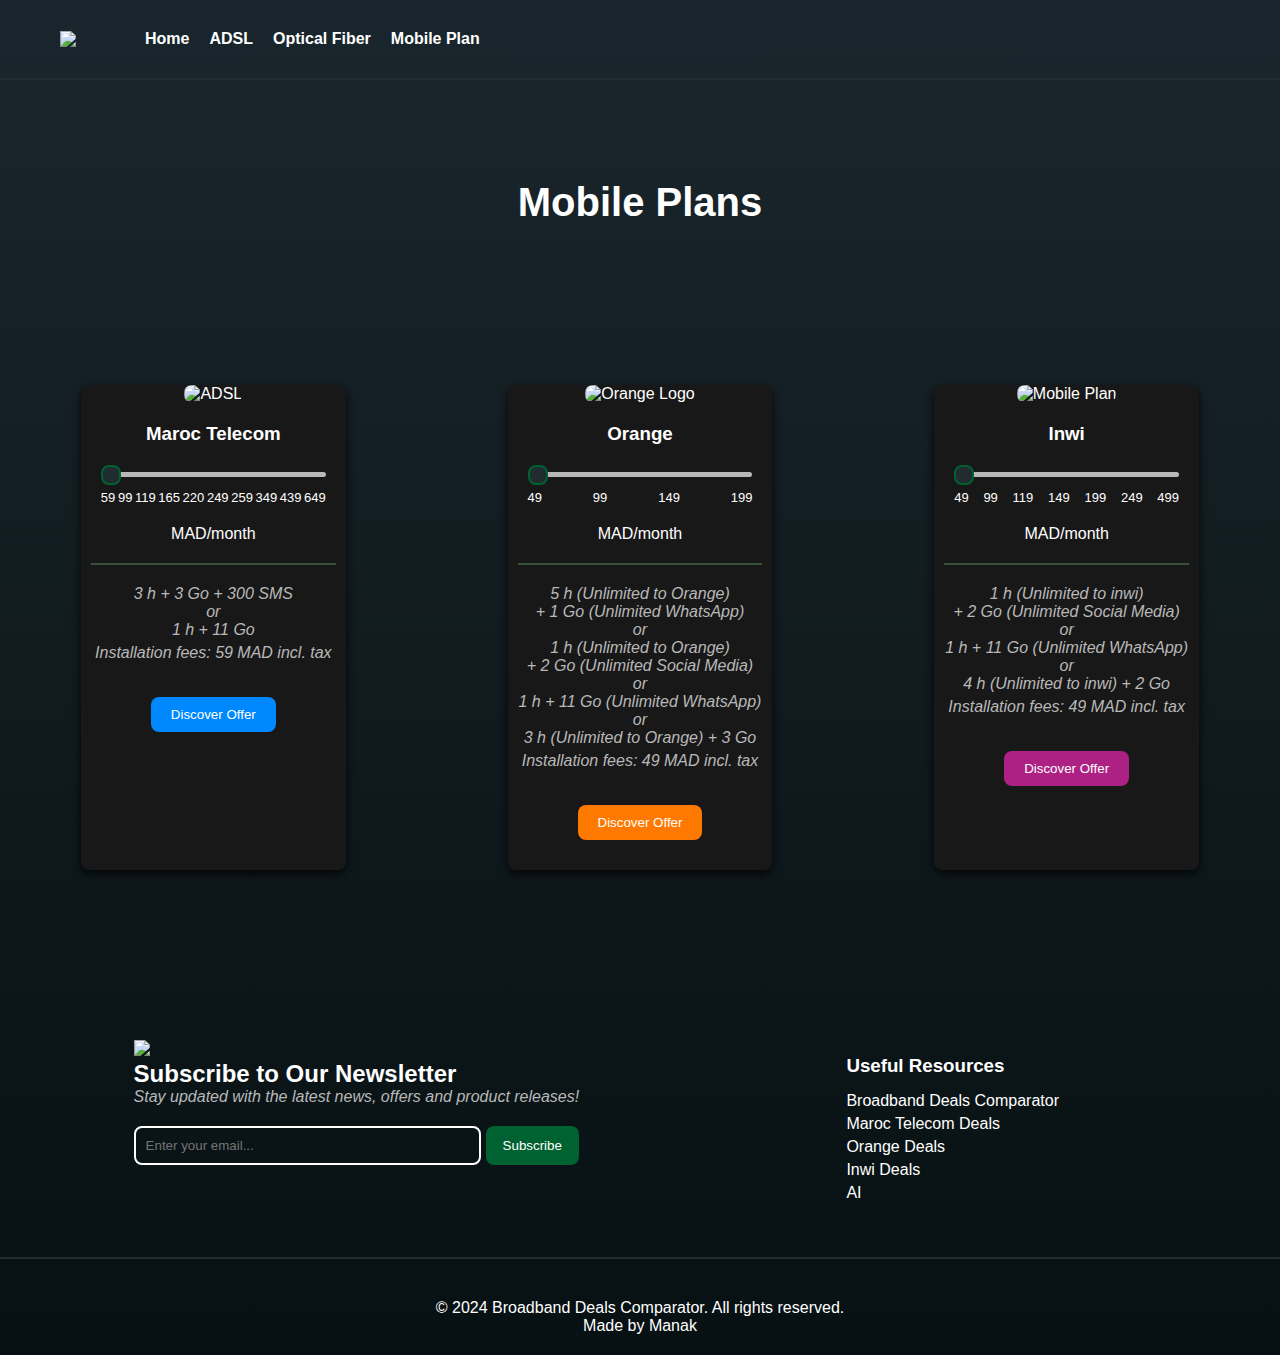
==== MobilePlan.html @ 1009ef17 "Add files via upload" ====
<!DOCTYPE html>
<html lang="en">
<head>
    <meta charset="UTF-8">
    <meta name="viewport" content="width=device-width, initial-scale=1.0">
    <title>Broadband Deals Comparator</title>
    <link rel="icon" type="image/x-icon" href="IMG/Low Connection.png">
    <link rel="stylesheet" href="style.css">
</head>
<body>
    <header>
        <img src="IMG/png-clipart-green-star-illustration-flag-of-morocco-moroccan-cuisine-five-pointed-star-french-protectorate-in-morocco-morocco-miscellaneous-angle.png">
        <nav>
            <ul>
                <li><a href="index.html">Home</a></li>
                <li><a href="ADSL.html">ADSL</a></li>
                <li><a href="OpticalFiber.html">Optical Fiber</a></li>
                <li><a href="MobilePlan.html">Mobile Plan</a></li>
            </ul>
        </nav>
    </header>
    <hr class="separator">
    <article>
        <section class="welcome">
            <h1>Mobile Plans</h1>
        </section>
        <figure>
            <section class="container" id="content">
                <div class="card">
                    <img src="IMG/MT-logo.png" alt="ADSL">
                    <h3>Maroc Telecom</h3>
                    <div class="slider-container">
                        <input type="range" id="speedSlider" min="0" max="9" step="1" value="0">
                        <div class="slider-labels">
                            <span>59</span>
                            <span>99</span>
                            <span>119</span>
                            <span>165</span>
                            <span>220</span>
                            <span>249</span>
                            <span>259</span>
                            <span>349</span>
                            <span>439</span>
                            <span>649</span>
                        </div>
                    </div>
                    <p>MAD/month</p>
                    <hr class="separator-v2">
                    <p class="gray"><span id="Mbps">3 h + 3 Go + 300 SMS<br>
                        or<br>
                        1 h + 11 Go</span></p>
                    <p class="gray">Installation fees: <span id="fees">59</span> MAD incl. tax</p>
                    <button class="MT-btn"><a href="https://www.iam.ma/particulier/offres-mobiles/offres/Forfaits%20Mobile/index.aspx" target="_blank">Discover Offer</a></button>
                </div>
                <div class="card">
                    <img src="IMG/Accueil.png" alt="Orange Logo">
                    <h3>Orange</h3>
                    <div class="slider-container">
                        <input type="range" id="speedSlider-2" min="0" max="3" step="1" value="0">
                        <div class="slider-labels">
                            <span>49</span>
                            <span>99</span>
                            <span>149</span>
                            <span>199</span>
                        </div>
                    </div>
                    <p>MAD/month</p>
                    <hr class="separator-v2">
                    <p class="gray"><span id="Mbps-2">5 h (Unlimited to Orange)<br>
                        + 1 Go (Unlimited WhatsApp)<br>
                        or<br>
                        1 h (Unlimited to Orange)<br>
                        + 2 Go (Unlimited Social Media)<br>
                        or<br>
                        1 h + 11 Go (Unlimited WhatsApp)<br>
                        or<br>
                        3 h (Unlimited to Orange) + 3 Go</span></p>
                    <p class="gray">Installation fees: <span id="fees-2">49</span> MAD incl. tax</p>
                    <button class="OG-btn"><a href="https://boutique.orange.ma/fr/offres-mobile.html" target="_blank">Discover Offer</a></button>
                </div>
                <div class="card">
                    <img src="IMG/inwi-logo.png" alt="Mobile Plan">
                    <h3>Inwi</h3>
                    <div class="slider-container">
                        <input type="range" id="speedSlider-3" min="0" max="6" step="1" value="0">
                        <div class="slider-labels">
                            <span>49</span>
                            <span>99</span>
                            <span>119</span>
                            <span>149</span>
                            <span>199</span>
                            <span>249</span>
                            <span>499</span>
                        </div>
                    </div>
                    <p>MAD/month</p>
                    <hr class="separator-v2">
                    <p class="gray"><span id="Mbps-3">1 h (Unlimited to inwi)<br>
                        + 2 Go (Unlimited Social Media)<br>
                        or<br>
                        1 h + 11 Go (Unlimited WhatsApp)<br>
                        or<br>
                        4 h (Unlimited to inwi) + 2 Go</span></p>
                    <p class="gray">Installation fees: <span id="fees-3">49</span> MAD incl. tax</p>
                    <button class="NW-btn"><a href="https://inwi.ma/particuliers/offres-mobiles/forfait-mobile" target="_blank">Discover Offer</a></button>
                </div>
            </section>
            
            
        </figure>
    </article>
    <footer>
        <div class="footer-container" id="ftr">
            <div class="newsletter">
                <img src="IMG/Subscription.png">
                <h2>Subscribe to Our Newsletter</h2>
                <p class="gray">Stay updated with the latest news, offers and product releases!</p>
                <input class="mail-holder" type="email" placeholder="Enter your email..." required>
                <button class="sub-btn">Subscribe</button>
            </div>
            <div class="resources">
                <h3>Useful Resources</h3>
                <ul>
                    <li><a href="index.html">Broadband Deals Comparator</a></li>
                    <li><a href="https://www.iam.ma/index.aspx" target="_blank">Maroc Telecom Deals</a></li>
                    <li><a href="https://www.orange.ma" target="_blank">Orange Deals</a></li>
                    <li><a href="https://inwi.ma" target="_blank">Inwi Deals</a></li>
                    <li><a href="https://chatgpt.com/?model=auto" target="_blank">AI</a></li>
                </ul>
            </div>
        </div>
        <hr class="separator">
        <div class="footer-bottom">
            <p>&copy; 2024 Broadband Deals Comparator. All rights reserved.</p>
            <p>Made by Manak</p>
        </div>
    </footer>
    <script src="MP-script.js"></script>
</body>
</html>
---- style.css ----
* {
  margin: 0;
  padding: 0;
  box-sizing: border-box;
  font-family: "Helvetica Neue", Helvetica, Arial, sans-serif;
}
body {
  background: linear-gradient(to bottom, #1a262d, #071012);
  background-size: cover;
}
header {
  margin-top: 20px;
  margin-left: 40px;
  padding: 10px 20px;
  display: flex;
  align-items: center;
  color: white;
  text-align: center;
}
header img {
  width: 50px;
  margin-right: 15px;
}
nav ul {
  list-style: none;
  padding: 0;
  display: flex;
  flex-direction: row;
}
nav ul li {
  margin-left: 20px;
}
nav a {
  color: white;
  font-weight: bold;
  text-decoration: none;
  font-size: 1rem;
  transition: color 0.3s ease;
}
nav a:hover {
  color: #006230;
}
.separator {
  border: none;
  height: 2px;
  background-color: #202c2f;
  margin: 20px 0;
}
.welcome {
  color: white;
  margin: 100px auto;
  display: flex;
  justify-content: center;
  align-items: center;
  flex-direction: column;
}
.welcome h1 {
  font-size: 2.5rem;
  margin-bottom: 20px;
}
.btn-container {
  text-align: center;
  margin-top: 40px;
}
.btn-container a {
  text-decoration: none;
  color: white;
}
.btn-container button {
  display: inline-block;
  padding: 0.9rem 1.8rem;
  font-size: 1rem;
  font-weight: 700;
  color: white;
  border: 3px solid #006230;
  border-radius: 8px;
  cursor: pointer;
  position: relative;
  background-color: transparent;
  text-decoration: none;
  overflow: hidden;
  z-index: 1;
  font-family: inherit;
  margin-right: 10px;
}
.btn-container button::before {
  content: "";
  position: absolute;
  left: 0;
  top: 0;
  width: 100%;
  height: 100%;
  background-color: #006230;
  transform: translateX(-100%);
  transition: all 0.3s;
  z-index: -1;
}
.btn-container button:hover::before {
  transform: translateX(0);
}
.images-container {
  position: relative;
  width: 100%;
  height: 250px;
  overflow: hidden;
}
.row {
  display: flex;
  position: absolute;
  width: 100%;
  height: 100%;
  align-items: center;
}
.row1 {
  animation: slide-left 15s linear infinite;
  opacity: 0.2;
}
.row2 {
  animation: slide-right 15s linear infinite;
}
.images-container img {
  width: auto;
  height: 200px;
  margin: 0 10px;
  border-radius: 8px;
}
@keyframes slide-left {
  0% {
    transform: translateX(100%);
  }
  100% {
    transform: translateX(-100%);
  }
}
@keyframes slide-right {
  0% {
    transform: translateX(-100%);
  }
  100% {
    transform: translateX(100%);
  }
}
.container {
  color: white;
  display: flex;
  flex-wrap: wrap;
  justify-content: space-around;
  margin-top: 100px;
}
.card {
  max-width: 400px;
  flex: 0 1 auto;
  margin: 10px;
  background-color: #191818;
  border-radius: 8px;
  text-align: center;
  box-shadow: 0 4px 10px rgba(0, 0, 0, 0.8);
  margin-top: 40px;
}
.card img {
  width: 100%;
  height: 400px;
  border-radius: 8px;
  margin: 0 0 20px;
}
.card h3 {
  margin-bottom: 20px;
}
.separator-v2 {
  border: none;
  height: 2px;
  background-color: #384f3a;
  margin: 20px 10px;
}
.gray {
  color: #b8b8b8;
  font-style: italic;
  margin-bottom: 5px;
}
.card button {
  background-color: #006230;
  color: #fff;
  border: none;
  border-radius: 8px;
  padding: 10px 20px;
  cursor: pointer;
  margin: 30px 70px;
}
.card button:hover {
  box-shadow: 0 4px 10px rgba(0, 0, 0, 0.8);
}
.card button a {
  text-decoration: none;
  color: white;
}
.card .MT-btn {
  background-color: #0088ff;
}
.card .OG-btn {
  background-color: #ff7900;
}
.card .NW-btn {
  background-color: #ad2184;
}
footer {
  margin-top: 150px;
  color: white;
}
.footer-container {
  display: flex;
  justify-content: space-around;
  margin-bottom: 40px;
  flex-wrap: wrap;
}
.newsletter {
  min-width: 300px;
  margin: 10px;
}
.newsletter img {
  width: 50px;
}
.resources {
  min-width: 300px;
  margin: 10px;
}
.mail-holder {
  margin-top: 15px;
  background-color: transparent;
  padding: 10px;
  width: 78%;
  border: 2px solid white;
  border-radius: 8px;
  color: white;
}
.sub-btn {
  padding: 10px 15px;
  background-color: #006230;
  color: white;
  border: 2px solid #006230;
  border-radius: 8px;
  cursor: pointer;
}
.sub-btn:hover {
  background-color: transparent;
  color: #006230;
}
.resources h3 {
  margin: 15px 0;
}
.resources ul {
  list-style-type: none;
  padding: 0;
}
.resources li {
  margin: 5px 0;
}
.resources a {
  color: white;
  text-decoration: none;
}
.resources a:hover {
  text-decoration: underline;
  color: #006230;
}
.footer-bottom {
  text-align: center;
  margin-top: 40px;
  margin-bottom: 20px;
}
.slider-container {
  margin: 20px 20px;
  font-size: 13px;
}
input[type="range"] {
  -webkit-appearance: none;
  -moz-appearance: none;
  appearance: none;
  width: 100%;
  height: 5px;
  background: #b8b8b8;
  border-radius: 5px;
  outline: none;
}
input[type="range"]::-webkit-slider-thumb {
  -webkit-appearance: none;
  appearance: none;
  width: 20px;
  height: 20px;
  background: #202c2f;
  border: 2px solid #006230;
  border-radius: 8px;
  cursor: pointer;
}
.slider-labels {
  display: flex;
  justify-content: space-between;
  margin-top: 10px;
}
@media (max-width: 768px) {
  .container {
    flex-direction: column;
  }
  .card {
    flex: 1 1 100%;
    margin-bottom: 30px;

    display: flex;
    flex-direction: column;
    justify-content: space-between;
  }
  .card img {
    height: 320px;
  }
  nav ul {
    flex-direction: column;
    align-items: center;
  }
  nav ul li {
    margin: 10px 40px;
  }

  header img {
    max-width: 100%;
    height: auto;
  }
  .footer-container {
    flex-direction: column;
  }
  .newsletter,
  .resources {
    min-width: 100%;
  }
}
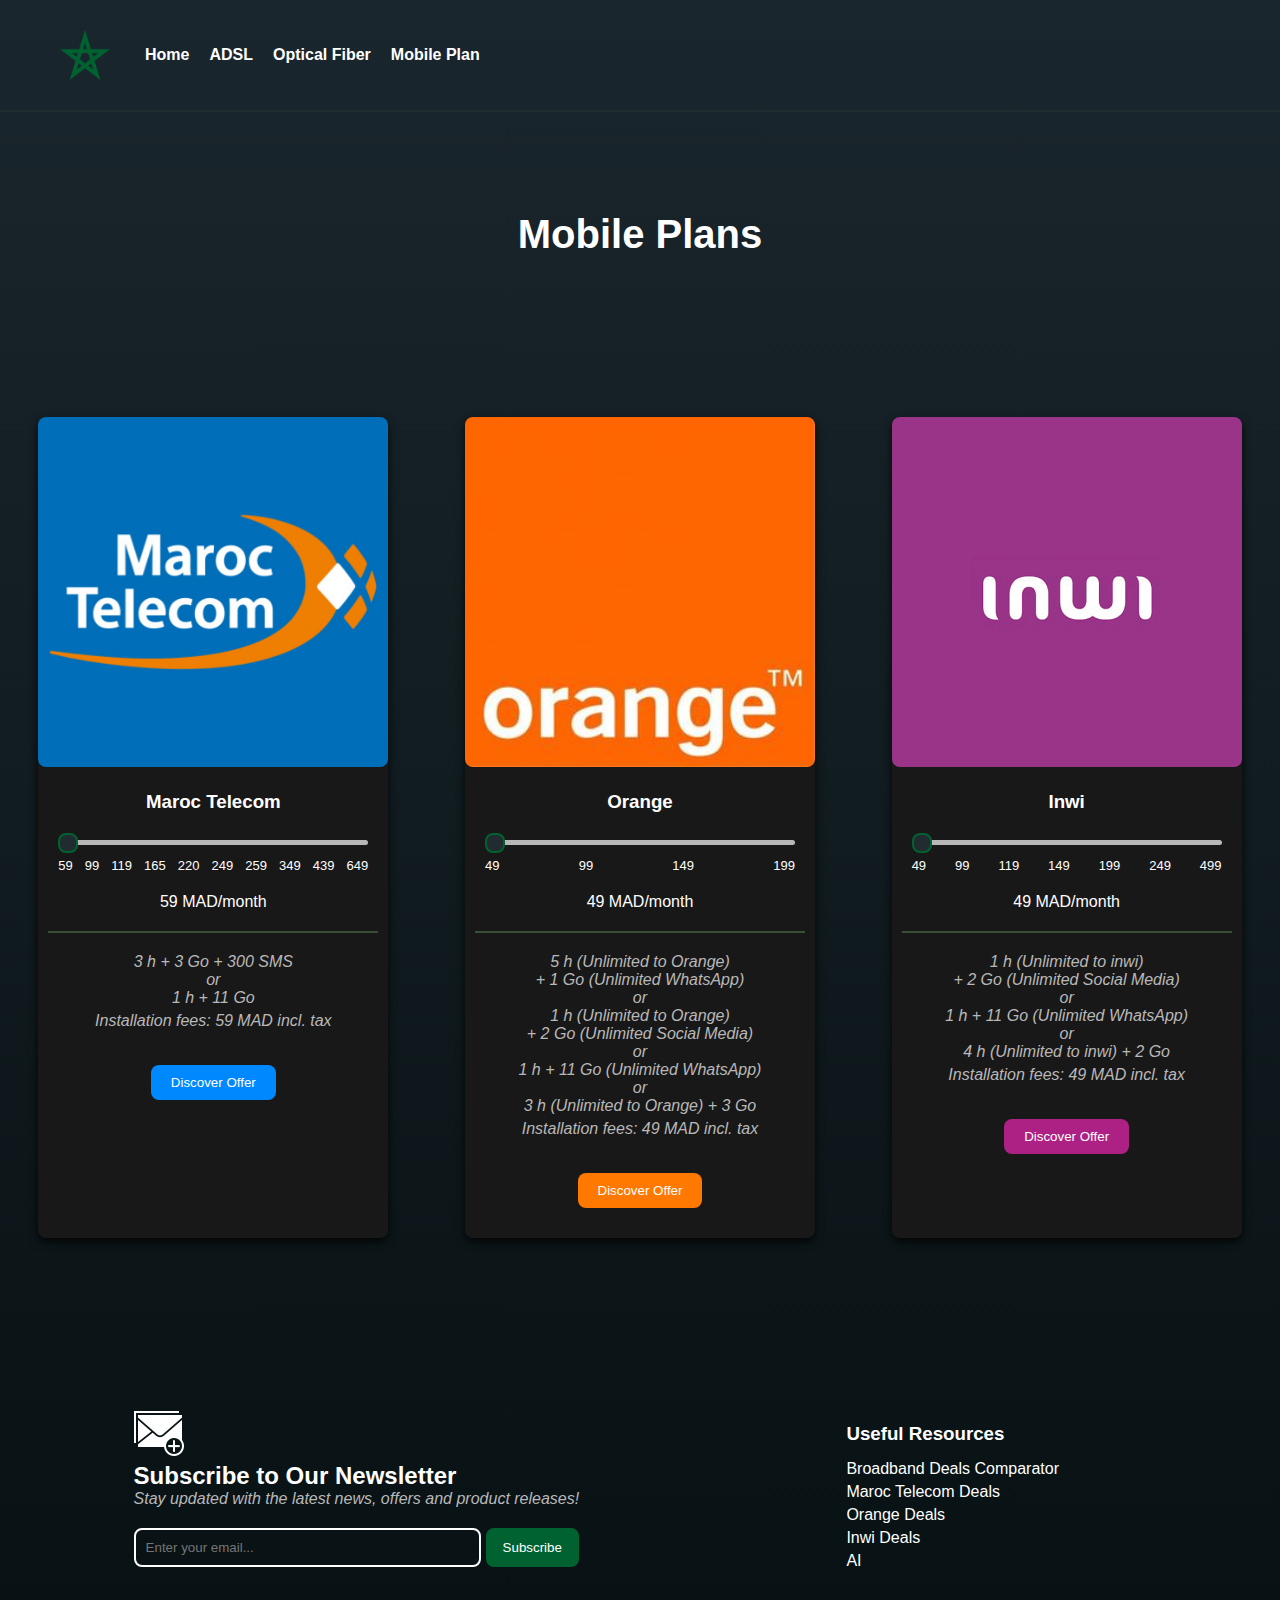
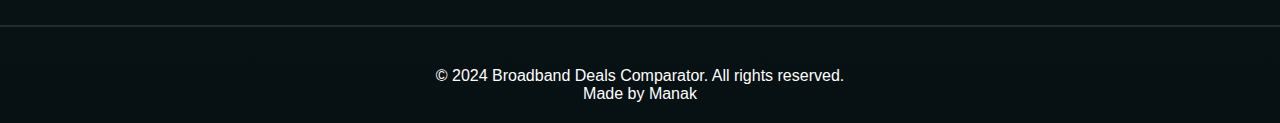
==== commit badbce29: "Update" ====
--- a/MobilePlan.html
+++ b/MobilePlan.html
@@ -44,7 +44,7 @@
                             <span>649</span>
                         </div>
                     </div>
-                    <p>MAD/month</p>
+                    <p><span id="price">59</span> MAD/month</p>
                     <hr class="separator-v2">
                     <p class="gray"><span id="Mbps">3 h + 3 Go + 300 SMS<br>
                         or<br>
@@ -64,7 +64,7 @@
                             <span>199</span>
                         </div>
                     </div>
-                    <p>MAD/month</p>
+                    <p><span id="price-2">49</span> MAD/month</p>
                     <hr class="separator-v2">
                     <p class="gray"><span id="Mbps-2">5 h (Unlimited to Orange)<br>
                         + 1 Go (Unlimited WhatsApp)<br>
@@ -93,7 +93,7 @@
                             <span>499</span>
                         </div>
                     </div>
-                    <p>MAD/month</p>
+                    <p><span id="price-3">49</span> MAD/month</p>
                     <hr class="separator-v2">
                     <p class="gray"><span id="Mbps-3">1 h (Unlimited to inwi)<br>
                         + 2 Go (Unlimited Social Media)<br>
--- a/style.css
+++ b/style.css
@@ -148,7 +148,7 @@
   margin-top: 100px;
 }
 .card {
-  max-width: 400px;
+  max-width: 350px;
   flex: 0 1 auto;
   margin: 10px;
   background-color: #191818;
@@ -159,7 +159,7 @@
 }
 .card img {
   width: 100%;
-  height: 400px;
+  height: 350px;
   border-radius: 8px;
   margin: 0 0 20px;
 }
@@ -299,6 +299,7 @@
 @media (max-width: 768px) {
   .container {
     flex-direction: column;
+    align-items: center;
   }
   .card {
     flex: 1 1 100%;
@@ -331,3 +332,19 @@
     min-width: 100%;
   }
 }
+@media (max-width: 375px) {
+  .card {
+    max-width: 275px;
+  }
+  .card img {
+    height: 275px;
+  }
+}
+@media (min-width: 2560px) {
+  .card {
+    max-width: 500px;
+  }
+  .card img {
+    height: 500px;
+  }
+}
